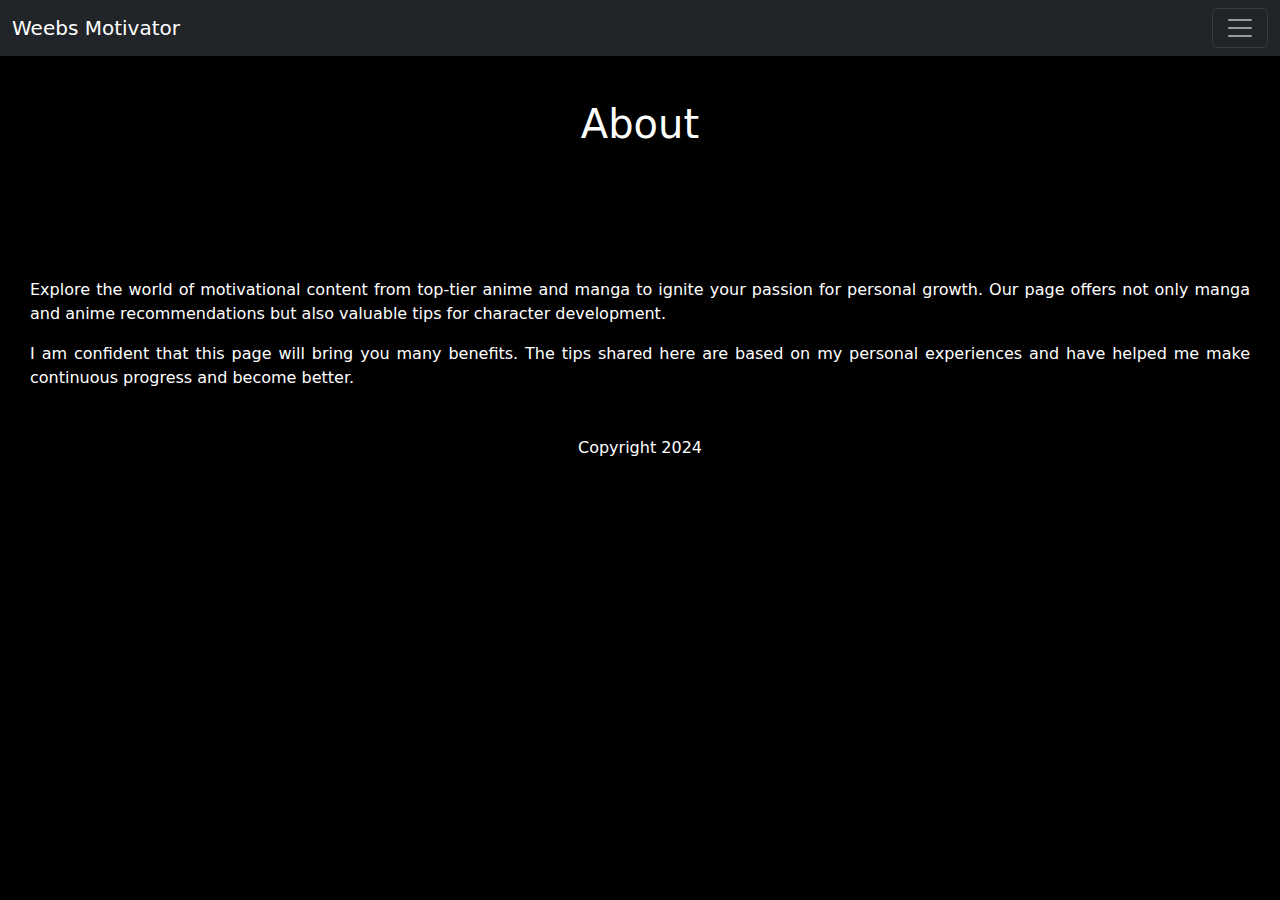
==== about.html @ 64d337d6 "[ADD] Menambahkan halaman about" ====
<!DOCTYPE html>
<html lang="en">
<head>
    <meta charset="UTF-8">
    <meta name="viewport" content="width=device-width, initial-scale=1.0">
    <title>Weebs Motivator</title>
    <link href="https://cdn.jsdelivr.net/npm/bootstrap@5.3.3/dist/css/bootstrap.min.css" rel="stylesheet" integrity="sha384-QWTKZyjpPEjISv5WaRU9OFeRpok6YctnYmDr5pNlyT2bRjXh0JMhjY6hW+ALEwIH" crossorigin="anonymous">
    <link rel="stylesheet" href="styles/styles.css">
</head>
<body>
    <nav class="navbar navbar-dark bg-dark fixed-top">
        <div class="container-fluid">
          <a class="navbar-brand" href="#">Weebs Motivator</a>
          <button class="navbar-toggler" type="button" data-bs-toggle="offcanvas" data-bs-target="#offcanvasDarkNavbar" aria-controls="offcanvasDarkNavbar" aria-label="Toggle navigation">
            <span class="navbar-toggler-icon"></span>
          </button>
          <div class="offcanvas offcanvas-end text-bg-dark" tabindex="-1" id="offcanvasDarkNavbar" aria-labelledby="offcanvasDarkNavbarLabel">
            <div class="offcanvas-header">
              <h5 class="offcanvas-title" id="offcanvasDarkNavbarLabel">What are you looking for?</h5>
              <button type="button" class="btn-close btn-close-white" data-bs-dismiss="offcanvas" aria-label="Close"></button>
            </div>
            <div class="offcanvas-body">
              <ul class="navbar-nav justify-content-end flex-grow-1 pe-3">
                <li class="nav-item">
                  <a class="nav-link active" aria-current="page" href="index.html">Home</a>
                </li>
                <li class="nav-item">
                  <a class="nav-link" href="about.html">About</a>
                </li>
                <li class="nav-item dropdown">
                  <a class="nav-link dropdown-toggle" href="#" role="button" data-bs-toggle="dropdown" aria-expanded="false">
                    Grinding tips
                  </a>
                  <ul class="dropdown-menu dropdown-menu-dark">
                    <li><a class="dropdown-item" href="#">Workout</a></li>
                    <li><a class="dropdown-item" href="#">Nofap</a></li>
                    <li><a class="dropdown-item" href="#">No smoke</a></li>
                    <li><a class="dropdown-item" href="#">No Girls</a></li>
                    <li><a class="dropdown-item" href="#">Religion</a></li>
                    <li>
                      <hr class="dropdown-divider">
                    </li>
                    <li><a class="dropdown-item" href="#">Something else here</a></li>
                  </ul>
                </li>
              </ul>
              <form class="d-flex mt-3" role="search">
                <input class="form-control me-2" type="search" placeholder="Search" aria-label="Search">
                <button class="btn btn-success" type="submit" style="color: aqua; background-color: black;">Search</button>
              </form>
            </div>
          </div>
        </div>
      </nav>

      <section class="about">
        <h1>About</h1>
      </section>


      <section class="paragraf">
        <p>
          Explore the world of motivational content from top-tier anime and manga to ignite your passion for personal growth. Our page offers not only manga and anime recommendations but also valuable tips for character development.
        </p>
        <p>
          I am confident that this page will bring you many benefits. The tips shared here are based on my personal experiences and have helped me make continuous progress and become better.
        </p>
      </section>

      

      <section class="bawah">
        <footer>
          <p>Copyright 2024</p>
        </footer>
      </section> 
    
</body>
<!-- Bootstrap JS and Popper -->
<script src="https://cdn.jsdelivr.net/npm/@popperjs/core@2.11.6/dist/umd/popper.min.js"></script>
<script src="https://cdn.jsdelivr.net/npm/bootstrap@5.3.0/dist/js/bootstrap.min.js"></script>


</html>
---- styles/styles.css ----
body{
    background-color: black;
}
/* Flexbox setup to center the images inside the carousel */
.carousel{
    justify-content: center;
    justify-items: center;
    margin-top: 70px;
    margin-left:  auto;
    margin-right:  auto;
}

.carousel-item img{
    /* margin-top: 70px;*/
    margin-left:  auto;
    margin-right:  auto;
    width: 50%;
}

.welcome {
    margin-left: auto;
    margin-right: auto;
    padding: 25px;

}

.welcome > h1 ,h5{
    color: white;
    text-align: center;
}

.source {
    margin-left: auto;
    margin-right: auto;
    padding: 15px;
}

.card-text{
    text-align: justify;
}
  

.bawah {
    margin-left: auto;
    margin-right: auto;
    text-align: center;
    color: white;
}

.about{
    margin-top: 100px;
    margin-left: auto;
    margin-right: auto;
    text-align: center;
    color: white;
}

.paragraf{
    margin-top: 100px;
    margin-left: auto;
    margin-right: auto;
    text-align: justify;
    color: white;
    padding: 30px;
}
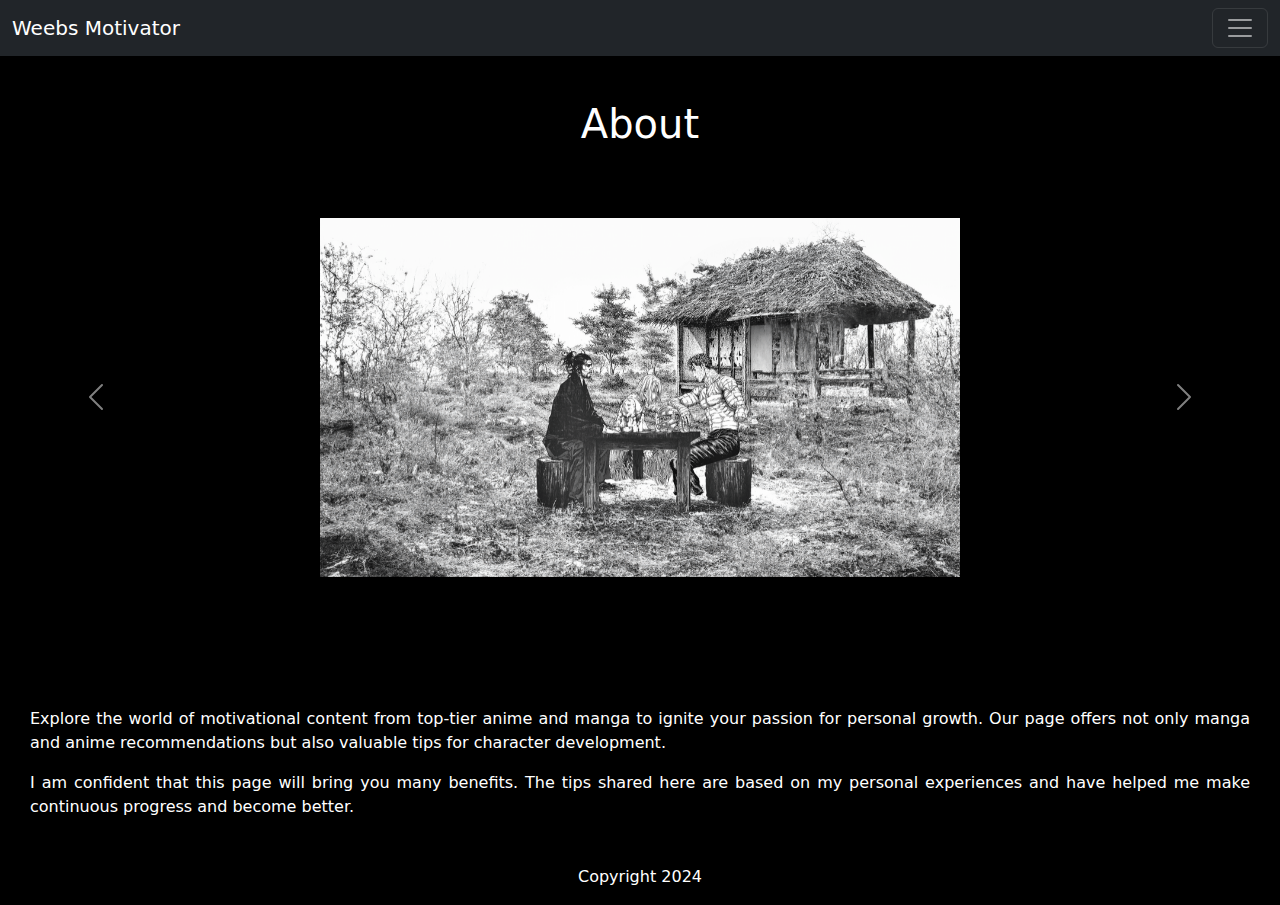
==== commit e479441e: "[ADD] Menambahkan Carousel di halaman about" ====
--- a/about.html
+++ b/about.html
@@ -53,9 +53,36 @@
         </div>
       </nav>
 
+      
+
       <section class="about">
         <h1>About</h1>
       </section>
+
+      <section>
+        <div id="carouselExampleFade" class="carousel slide carousel-fade">
+            <div class="carousel-inner">
+              <div class="carousel-item active">
+                <img src="images/carousels1.png" class="d-block w-60" alt="...">
+              </div>
+              <div class="carousel-item">
+                <img src="images/carousels2.jpg" class="d-block w-60" alt="...">
+              </div>
+              <div class="carousel-item">
+                <img src="images/carousels3.jpg" class="d-block w-60" alt="...">
+              </div>
+            </div>
+            <button class="carousel-control-prev" type="button" data-bs-target="#carouselExampleFade" data-bs-slide="prev">
+              <span class="carousel-control-prev-icon" aria-hidden="true"></span>
+              <span class="visually-hidden">Previous</span>
+            </button>
+            <button class="carousel-control-next" type="button" data-bs-target="#carouselExampleFade" data-bs-slide="next">
+              <span class="carousel-control-next-icon" aria-hidden="true"></span>
+              <span class="visually-hidden">Next</span>
+            </button>
+          </div>
+      </section>
+
 
 
       <section class="paragraf">
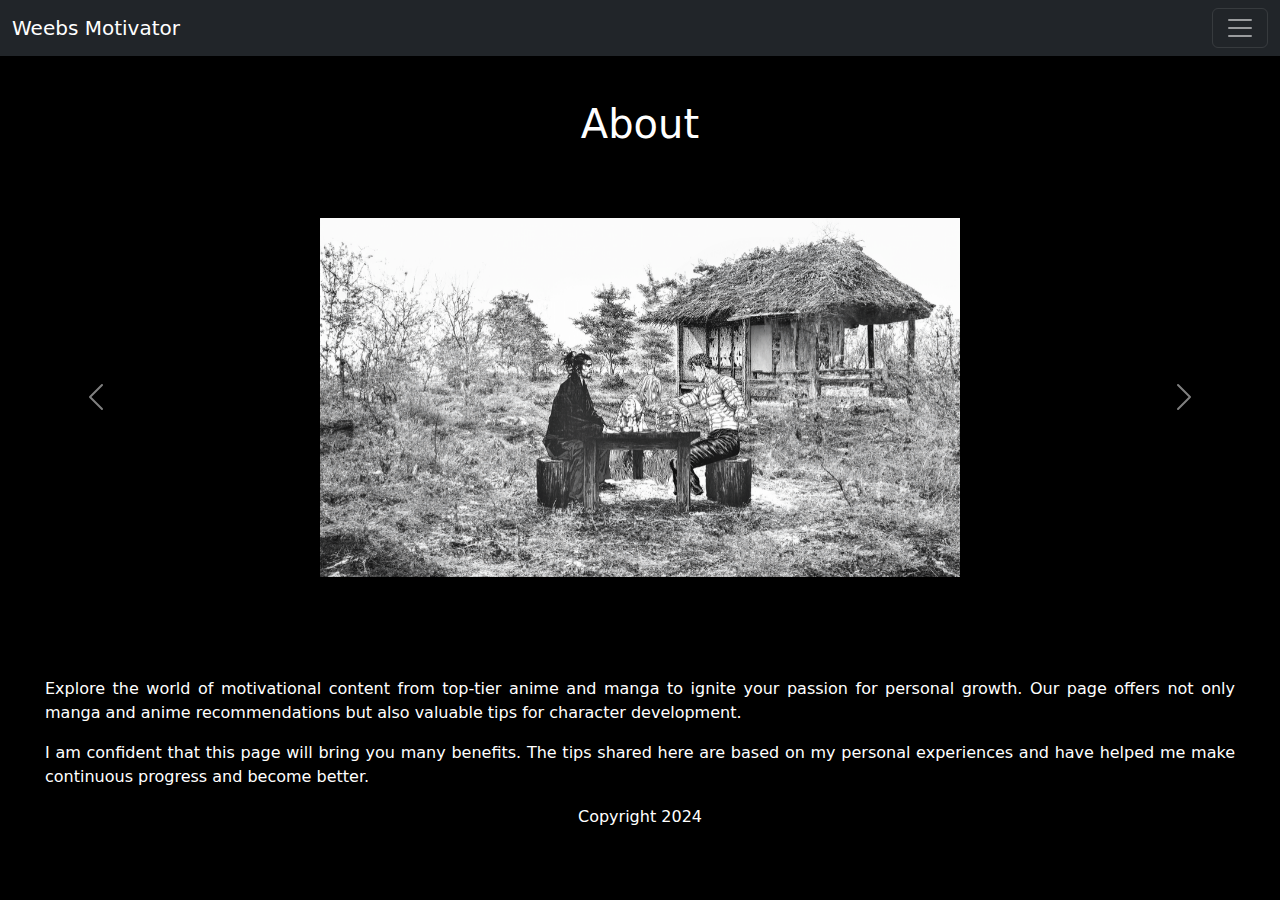
==== commit 8d74c85d: "[ADD] Menambahkan favicon pada tiap halaman" ====
--- a/about.html
+++ b/about.html
@@ -6,6 +6,7 @@
     <title>Weebs Motivator</title>
     <link href="https://cdn.jsdelivr.net/npm/bootstrap@5.3.3/dist/css/bootstrap.min.css" rel="stylesheet" integrity="sha384-QWTKZyjpPEjISv5WaRU9OFeRpok6YctnYmDr5pNlyT2bRjXh0JMhjY6hW+ALEwIH" crossorigin="anonymous">
     <link rel="stylesheet" href="styles/styles.css">
+    <link rel="icon" href="images/weebs_motivator.png">
 </head>
 <body>
     <nav class="navbar navbar-dark bg-dark fixed-top">
@@ -32,15 +33,15 @@
                     Grinding tips
                   </a>
                   <ul class="dropdown-menu dropdown-menu-dark">
-                    <li><a class="dropdown-item" href="#">Workout</a></li>
-                    <li><a class="dropdown-item" href="#">Nofap</a></li>
-                    <li><a class="dropdown-item" href="#">No smoke</a></li>
-                    <li><a class="dropdown-item" href="#">No Girls</a></li>
-                    <li><a class="dropdown-item" href="#">Religion</a></li>
+                    <li><a class="dropdown-item" href="workout.html">Workout</a></li>
+                    <li><a class="dropdown-item" href="nofap.html">Nofap</a></li>
+                    <li><a class="dropdown-item" href="smoke.html">No Smoke</a></li>
+                    <li><a class="dropdown-item" href="girl.html">No Girls</a></li>
+                    <li><a class="dropdown-item" href="religion.html">Religion</a></li>
                     <li>
                       <hr class="dropdown-divider">
                     </li>
-                    <li><a class="dropdown-item" href="#">Something else here</a></li>
+                    <li><a class="dropdown-item" href="mailto:johansama9999@gmail.com">Send me an email if you have any suggestion</a></li>
                   </ul>
                 </li>
               </ul>
--- a/styles/styles.css
+++ b/styles/styles.css
@@ -54,6 +54,13 @@
     text-align: center;
     color: white;
 }
+.workout{
+    margin-top: 100px;
+    margin-left: auto;
+    margin-right: auto;
+    text-align: center;
+    color: white;
+}
 
 .paragraf{
     margin-top: 100px;
@@ -61,5 +68,53 @@
     margin-right: auto;
     text-align: justify;
     color: white;
-    padding: 30px;
+    padding-left: 45px;
+    padding-right: 45px;
+}
+
+.illustration{
+    width: 300px;
+    margin-left: auto;
+    margin-right: auto;
+    margin-top: 10px;
+    margin-bottom: 25px;
+    padding: 15px;
+    justify-items: center;
+}
+
+.illustration img{
+    width: 300px;
+    border: 5px solid blue;
+}
+
+a {
+ text-align: center;
+ text-decoration: none;
+}
+
+.tombol button{
+    margin-left: auto;
+    margin-right: auto;
+    margin-bottom: 10px;
+    display: block;
+    border-radius: 30px;
+    width: 300px;
+    height: 40px;
+}
+
+.tombol :hover{
+    color: white;
+    background-color: black;
+    border: 5px solid white;
+}
+
+.saus button{
+    border-radius: 10px ;
+    
+}
+
+.saus :hover{
+    background-color: black;
+    color: white;
+    
 }